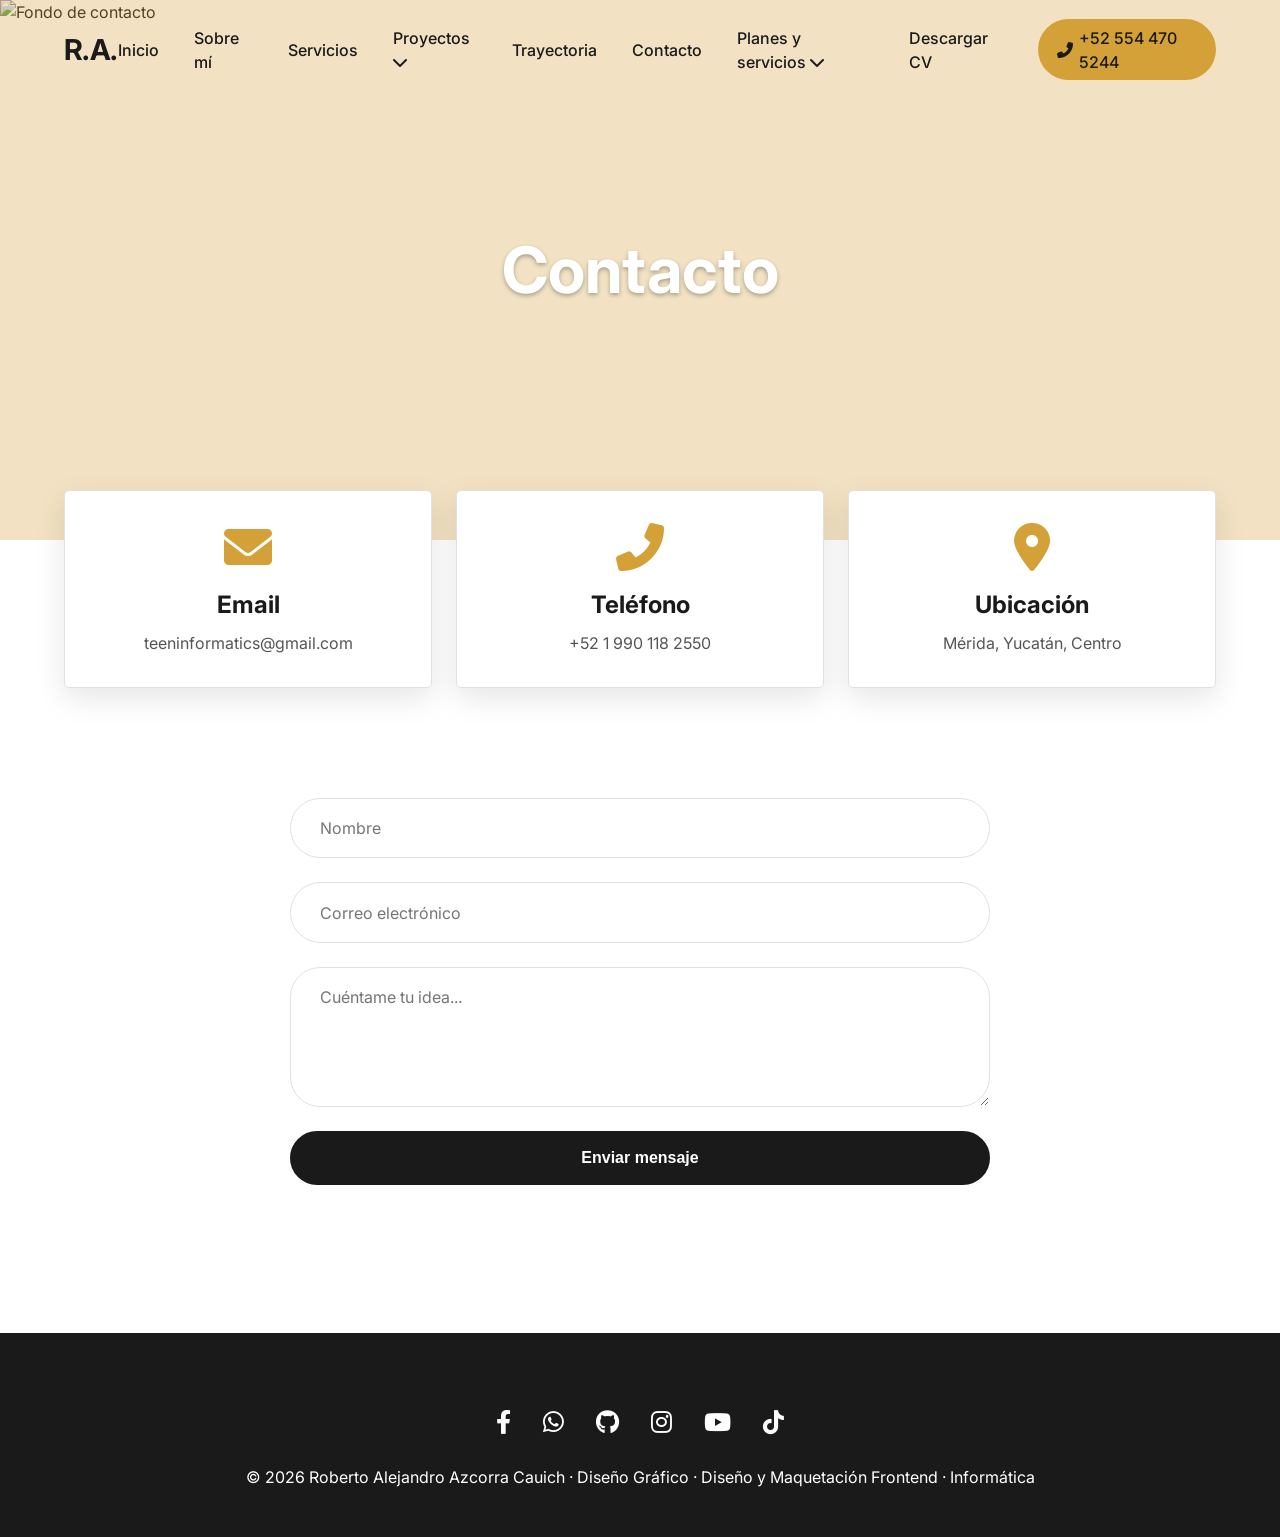
==== contacto.html @ 72a68b07 "contacto nuevo" ====
<!DOCTYPE html>
<html lang="es">
<head>
  <meta charset="UTF-8">
  <meta name="viewport" content="width=device-width, initial-scale=1.0">
  <title>Roberto Azcorra · Contacto</title>
  <!-- Font Awesome -->
  <link rel="stylesheet" href="https://cdnjs.cloudflare.com/ajax/libs/font-awesome/6.0.0-beta3/css/all.min.css">
  <!-- Google Fonts Inter -->
  <link href="https://fonts.googleapis.com/css2?family=Inter:opsz,wght@14..32,300..700&display=swap" rel="stylesheet">
  <link rel="icon" href="favicon.png" type="image/x-icon">
  <!-- CSS externo -->
  <link rel="stylesheet" href="styles.css">
  <style>
    /* ===== ESTILOS ESPECÍFICOS PARA CONTACTO ===== */
    
    /* Hero con imagen de fondo (igual) */
    .contact-hero {
      position: relative;
      width: 100%;
      min-height: 60vh;
      display: flex;
      align-items: center;
      justify-content: center;
      overflow: hidden;
      padding: 0;
      margin: 0;
    }

    .contact-background {
      position: absolute;
      top: 0;
      left: 0;
      width: 100%;
      height: 100%;
      z-index: 1;
    }

    .contact-background img {
      width: 100%;
      height: 100%;
      object-fit: cover;
      display: block;
    }

    .contact-overlay {
      position: absolute;
      top: 0;
      left: 0;
      width: 100%;
      height: 100%;
      background-color: var(--mostaza);
      opacity: 0.3;
      z-index: 2;
      pointer-events: none;
    }

    .contact-hero-content {
      position: relative;
      z-index: 3;
      color: white;
      width: 100%;
      padding: 4rem 5%;
      text-align: center;
    }

    .contact-hero-content .page-title {
      color: white;
      text-shadow: 0 2px 4px rgba(0,0,0,0.3);
      font-size: 4rem;
      margin-bottom: 0;
    }

    .contact-hero-content .page-title span {
      color: white;
    }

    /* ===== CONTENEDOR DE LOS CUADROS (para posicionamiento) ===== */
    .contact-cards-wrapper {
      position: relative;
      width: 100%;
      display: flex;
      justify-content: center;
      margin-top: -50px; /* Hace que los cuadros se monten sobre la imagen */
      margin-bottom: 10px; /* Reducido para acercar el formulario */
      z-index: 10;
      padding: 0 5%;
    }

    /* Grid de cuadros (3 en desktop) */
    .contact-info-modern {
      display: grid;
      grid-template-columns: repeat(3, 1fr);
      gap: 1.5rem;
      max-width: 1200px;
      width: 100%;
    }

    .contact-card-modern {
      background: var(--blanco);
      border-radius: 5px;
      padding: 2rem 1.5rem;
      transition: all 0.3s ease;
      border: 1px solid var(--gris-medio);
      text-align: center;
      box-shadow: 0 10px 30px rgba(0,0,0,0.1);
      cursor: pointer; /* Indica que es clickeable */
    }

    .contact-card-modern:hover {
      transform: translateY(-10px);
      border-color: var(--mostaza);
      box-shadow: 0 15px 35px rgba(212, 160, 56, 0.2);
    }

    .contact-card-modern i {
      font-size: 3rem;
      color: var(--mostaza);
      margin-bottom: 1rem;
      display: inline-block;
      transition: transform 0.3s ease;
    }

    .contact-card-modern:hover i {
      transform: scale(1.1);
    }

    .contact-card-modern h3 {
      font-size: 1.5rem;
      margin-bottom: 0.5rem;
      color: var(--negro-mate);
    }

    .contact-card-modern a,
    .contact-card-modern p {
      color: #555;
      text-decoration: none;
      font-size: 1rem;
      transition: color 0.2s;
      word-break: break-word;
    }

    .contact-card-modern a:hover {
      color: var(--mostaza);
    }

    /* ===== TOAST PARA COPIADO ===== */
    .copy-toast {
      position: fixed;
      top: 20px;
      left: 50%;
      transform: translateX(-50%);
      background-color: var(--negro-mate);
      color: var(--blanco);
      padding: 0.8rem 1.5rem;
      border-radius: 40px;
      font-size: 1rem;
      box-shadow: var(--sombra-media);
      z-index: 2000;
      opacity: 0;
      transition: opacity 0.3s ease;
      pointer-events: none;
      border: 1px solid var(--mostaza);
    }

    .copy-toast.show {
      opacity: 1;
    }

    /* ===== RESPONSIVE ===== */
    @media (max-width: 768px) {
      .contact-cards-wrapper {
        margin-top: -30px; /* Menos superposición en móvil */
        margin-bottom: 5px;
        padding: 0 1rem;
      }

      .contact-info-modern {
        grid-template-columns: 1fr 1fr; /* Dos columnas */
        gap: 1rem;
      }

      /* El tercer elemento (ubicación) ocupa las dos columnas */
      .contact-info-modern .contact-card-modern:last-child {
        grid-column: span 2;
        max-width: 100%;
      }

      .contact-card-modern {
        padding: 1.5rem 1rem;
      }

      .contact-card-modern i {
        font-size: 2.5rem;
      }

      .contact-card-modern h3 {
        font-size: 1.3rem;
      }
    }

    @media (max-width: 480px) {
      .contact-cards-wrapper {
        margin-top: -20px;
        margin-bottom: 0;
      }

      .contact-card-modern {
        padding: 1.2rem 0.8rem;
      }

      .contact-card-modern i {
        font-size: 2rem;
      }

      .contact-card-modern h3 {
        font-size: 1.1rem;
      }

      .contact-card-modern a,
      .contact-card-modern p {
        font-size: 0.9rem;
      }
    }

    /* Ajustes para el formulario (se mantiene igual) */
    .contact-main {
      background-color: var(--blanco);
      padding: 0 5% 3rem; /* Reducido el padding superior */
    }

    .contact-form {
      max-width: 700px;
      margin: 0 auto 0; /* Ajuste de margen */
    }

    /* Eliminar estilos antiguos que puedan interferir */
    .contact-info-modern {
      margin: 0; /* Reseteamos márgenes */
    }
  </style>
</head>
<body>
  <div id="loader"><div class="loader-spinner"></div></div>
  <div id="progress-bar"></div>
  <div id="back-to-top"><i class="fas fa-arrow-up"></i></div>

  <!-- Overlay para menú responsivo -->
  <div id="menu-overlay"></div>

  <!-- NAVBAR CON CLASE SCROLLED (siempre oscuro) -->
  <nav class="navbar scrolled" id="navbar">
    <div class="logo"><a href="index.html">R.A.</a></div>
    <!-- Botón hamburguesa animado -->
    <div class="menu-toggle" id="menuToggle">
      <span></span>
      <span></span>
      <span></span>
    </div>    
    <ul class="nav-links" id="navLinks">
      <li><a href="index.html#hero">Inicio</a></li>
      <li><a href="index.html#about">Sobre mí</a></li>
      <li><a href="index.html#services">Servicios</a></li>
      <!-- Primer dropdown: Proyectos -->
      <li class="dropdown">
        <a href="index.html#portfolio" class="dropbtn">Proyectos <i class="fas fa-chevron-down"></i></a>
        <ul class="dropdown-content">
          <li><a href="index.html#identidad">Identidad Visual</a></li>
          <li><a href="index.html#Media">Media Social</a></li>
          <li><a href="index.html#editorial">Editorial</a></li>
          <li><a href="index.html#branding">Branding</a></li>
          <li><a href="index.html#diseño">Diseño UI/UX</a></li>
        </ul>
      </li>
      <li><a href="index.html#experience">Trayectoria</a></li>
      <li><a href="contacto.html">Contacto</a></li>
      <!-- Segundo dropdown: Planes y servicios -->
      <li class="dropdown">
        <a href="servicios.html" class="dropbtn">Planes y servicios <i class="fas fa-chevron-down"></i></a>
        <ul class="dropdown-content">
          <li><a href="servicios.html#freelancer">Planes Freelancer</a></li>
          <li><a href="servicios.html#grafico">Diseño Gráfico</a></li>
          <li><a href="servicios.html#tarjetas">Tarjetas de Presentación</a></li>
          <li><a href="servicios.html#brochures">Brochures</a></li>
          <li><a href="servicios.html#invitaciones">Invitaciones</a></li>
        </ul>
      </li>
      <li><a href="CV_Roberto_Azcorra.pdf" download>Descargar CV</a></li>
      <li><a href="tel:+525544705244" class="phone-link"><i class="fas fa-phone-alt"></i> +52 554 470 5244</a></li>

      <!-- REDES SOCIALES (solo visibles en móvil) -->
      <li class="social-header">Encuéntrame en redes sociales</li>
      <li class="social-items">
        <a href="https://www.facebook.com/TeenInformaticsCode/" class="social-item" target="_blank"><i class="fab fa-facebook-f"></i></a>
        <a href="https://www.instagram.com/teen_informatics/" class="social-item" target="_blank"><i class="fab fa-instagram"></i></a>
        <a href="https://www.youtube.com/@TeenInformatics-j7c" class="social-item" target="_blank"><i class="fab fa-youtube"></i></a>
        <a href="https://www.tiktok.com/@teen.informatics" class="social-item" target="_blank"><i class="fab fa-tiktok"></i></a>
        <a href="https://wa.me/5219901182550" class="social-item" target="_blank"><i class="fab fa-whatsapp"></i></a>
        <a href="#" class="social-item" target="_blank"><i class="fab fa-github"></i></a>
      </li>
    </ul>
  </nav>

  <!-- HERO DE CONTACTO CON IMAGEN DE FONDO -->
  <section class="contact-hero">
    <div class="contact-background">
      <img src="https://images.unsplash.com/photo-1522202176988-66273c2fd55f?q=80&w=2071&auto=format&fit=crop" alt="Fondo de contacto">
    </div>
    <div class="contact-overlay"></div>
    <div class="contact-hero-content">
      <h1 class="page-title reveal">Contacto</h1>
    </div>
  </section>

  <!-- CUADROS DE INFORMACIÓN (posicionados sobre la imagen) -->
  <div class="contact-cards-wrapper">
    <div class="contact-info-modern reveal">
      <div class="contact-card-modern" data-copy="teeninformatics@gmail.com" data-type="Correo">
        <i class="fas fa-envelope"></i>
        <h3>Email</h3>
        <a href="mailto:teeninformatics@gmail.com">teeninformatics@gmail.com</a>
      </div>
      <div class="contact-card-modern" data-copy="+5219901182550" data-type="Teléfono">
        <i class="fas fa-phone-alt"></i>
        <h3>Teléfono</h3>
        <a href="tel:+525544705244">+52 1 990 118 2550</a>
      </div>
      <div class="contact-card-modern" data-copy="Mérida, Yucatán, Centro" data-type="Ubicación">
        <i class="fas fa-map-marker-alt"></i>
        <h3>Ubicación</h3>
        <p>Mérida, Yucatán, Centro</p>
      </div>
    </div>
  </div>

  <!-- TOAST PARA MENSAJE DE COPIA -->
  <div id="copyToast" class="copy-toast">¡Correo copiado al portapapeles!</div>

  <!-- FORMULARIO DE CONTACTO -->
  <main class="contact-main">
    <div class="container">
      <div class="contact-decoration">
        <span></span>
        <span></span>
        <span></span>
      </div>

      <!-- Formulario -->
      <form class="contact-form reveal" id="contactForm">
        <input type="text" name="nombre" placeholder="Nombre" required>
        <input type="email" name="email" placeholder="Correo electrónico" required>
        <textarea name="mensaje" rows="5" placeholder="Cuéntame tu idea..." required></textarea>
        <button class="btn btn-primary" type="submit">Enviar mensaje</button>
      </form>
    </div>
  </main>

  <!-- POPUP DE CONFIRMACIÓN -->
  <div id="popup-mensaje" class="popup">
    <div class="popup-contenido">
      <i class="fas fa-check-circle"></i>
      <h3>¡Mensaje enviado!</h3>
      <p>Gracias por contactarme. Te responderé a la brevedad.</p>
    </div>
  </div>

  <footer class="footer">
    <div class="social-links">
      <a href="https://www.facebook.com/TeenInformaticsCode/" target="_blank"><i class="fab fa-facebook-f"></i></a>
      <a href="https://wa.me/5219901182550" target="_blank"><i class="fab fa-whatsapp"></i></a>
      <a href="#" target="_blank"><i class="fab fa-github"></i></a>
      <a href="https://www.instagram.com/teen_informatics/" target="_blank"><i class="fab fa-instagram"></i></a>
      <a href="https://www.youtube.com/@TeenInformatics-j7c" target="_blank"><i class="fab fa-youtube"></i></a>
      <a href="https://www.tiktok.com/@teen.informatics" target="_blank"><i class="fab fa-tiktok"></i></a>
    </div>
    <p>© 2026 Roberto Alejandro Azcorra Cauich · Diseño Gráfico · Diseño y Maquetación Frontend · Informática</p>
  </footer>

  <!-- JavaScript externo -->
  <script src="scripts.js"></script>
  <script>
    // Función para copiar al portapapeles y mostrar toast
    document.querySelectorAll('.contact-card-modern').forEach(card => {
      card.addEventListener('click', function() {
        const textToCopy = this.dataset.copy;
        const type = this.dataset.type; // "Correo", "Teléfono" o "Ubicación"
        
        // Usar la API del portapapeles moderna
        navigator.clipboard.writeText(textToCopy).then(() => {
          const toast = document.getElementById('copyToast');
          toast.textContent = `¡${type} copiado al portapapeles!`;
          toast.classList.add('show');
          
          setTimeout(() => {
            toast.classList.remove('show');
          }, 2000);
        }).catch(err => {
          console.error('Error al copiar: ', err);
          // Fallback para navegadores antiguos
          const textarea = document.createElement('textarea');
          textarea.value = textToCopy;
          document.body.appendChild(textarea);
          textarea.select();
          document.execCommand('copy');
          document.body.removeChild(textarea);
          
          const toast = document.getElementById('copyToast');
          toast.textContent = `¡${type} copiado al portapapeles!`;
          toast.classList.add('show');
          
          setTimeout(() => {
            toast.classList.remove('show');
          }, 2000);
        });
      });
    });
  </script>
</body>
</html>
---- styles.css ----
/* ===== RESET Y VARIABLES ===== */
* {
  margin: 0;
  padding: 0;
  box-sizing: border-box;
}

html {
  scroll-behavior: smooth;
}

body {
  font-family: 'Inter', sans-serif;
  background-color: #ffffff;
  color: #1a1a1a;
  line-height: 1.5;
  overflow-x: hidden;
}

:root {
  --blanco: #ffffff;
  --negro-mate: #1a1a1a;
  --mostaza: #d4a038;
  --mostaza-oscuro: #b8862c;
  --gris-claro: #f5f5f7;
  --gris-medio: #e0e0e0;
  --gris-texto: #555555;
  --sombra-suave: 0 20px 35px -10px rgba(0,0,0,0.1);
  --sombra-media: 0 25px 50px -12px rgba(0,0,0,0.25);
}

/* ===== COMPENSACIÓN PARA NAVBAR FIJO ===== */
#hero, #about, #services, #portfolio, #experience, #education, #skills, #hobbies, #contact,
#identidad, #Media, #editorial, #branding, #diseño,
#freelancer, #grafico, #logos, #tarjetas, #brochures, #invitaciones {
  scroll-margin-top: 80px; /* Ajusta según la altura de tu navbar */
}

/* ===== LOADER ===== */
#loader {
  position: fixed;
  top: 0;
  left: 0;
  width: 100%;
  height: 100%;
  background: var(--blanco);
  display: flex;
  justify-content: center;
  align-items: center;
  z-index: 2000;
  transition: opacity 0.6s ease, visibility 0.6s;
}

.loader-spinner {
  width: 60px;
  height: 60px;
  border: 5px solid var(--gris-medio);
  border-top-color: var(--mostaza);
  border-radius: 50%;
  animation: spin 0.8s infinite linear;
}

@keyframes spin {
  to { transform: rotate(360deg); }
}

/* ===== BARRA DE PROGRESO ===== */
#progress-bar {
  position: fixed;
  top: 0;
  left: 0;
  width: 0%;
  height: 4px;
  background: var(--mostaza);
  z-index: 1000;
  transition: width 0.1s ease;
  box-shadow: 0 0 10px var(--mostaza);
}

/* ===== BOTÓN VOLVER ARRIBA ===== */
#back-to-top {
  position: fixed;
  bottom: 30px;
  right: 30px;
  width: 50px;
  height: 50px;
  border-radius: 50%;
  background: var(--negro-mate);
  color: var(--mostaza);
  border: 2px solid var(--mostaza);
  display: flex;
  justify-content: center;
  align-items: center;
  font-size: 1.5rem;
  cursor: pointer;
  opacity: 0;
  visibility: hidden;
  transition: all 0.3s ease;
  z-index: 99;
  box-shadow: 0 4px 15px rgba(0,0,0,0.2);
}

#back-to-top.show {
  opacity: 1;
  visibility: visible;
}

#back-to-top:hover {
  background: var(--mostaza);
  color: var(--negro-mate);
  transform: scale(1.1);
}

/* ===== OVERLAY PARA MENÚ RESPONSIVO ===== */
#menu-overlay {
  position: fixed;
  top: 0;
  left: 0;
  width: 100%;
  height: 100%;
  background: rgba(0,0,0,0.5);
  z-index: 98;
  opacity: 0;
  visibility: hidden;
  transition: opacity 0.4s ease;
  pointer-events: none;
}

#menu-overlay.active {
  opacity: 1;
  visibility: visible;
  pointer-events: auto;
}

/* ===== NAVBAR ===== */
.navbar {
  position: fixed;
  top: 0;
  left: 0;
  width: 100%;
  padding: 1.2rem 5%;
  display: flex;
  justify-content: space-between;
  align-items: center;
  z-index: 100;
  transition: all 0.3s ease;
  background: transparent;
}

.navbar.scrolled {
  background: var(--negro-mate);
  padding: 0.8rem 5%;
  box-shadow: 0 5px 20px rgba(0,0,0,0.1);
}

.logo a {
  font-size: 1.8rem;
  font-weight: 700;
  letter-spacing: -0.02em;
  text-decoration: none;
  color: var(--negro-mate);
  transition: color 0.2s;
}

.navbar.scrolled .logo a {
  color: var(--blanco);
}

.nav-links {
  display: flex;
  gap: 2.2rem;
  list-style: none;
  align-items: center;
}

.nav-links a {
  text-decoration: none;
  font-weight: 500;
  font-size: 1rem;
  color: var(--negro-mate);
  transition: color 0.2s;
  position: relative;
}

.navbar.scrolled .nav-links a {
  color: var(--blanco);
}

/* Línea inferior más suave */
.nav-links > li > a::after {
  content: '';
  position: absolute;
  bottom: -5px;
  left: 0;
  width: 0%;
  height: 2px;
  background: var(--mostaza);
  transition: width 0.6s cubic-bezier(0.25, 0.46, 0.45, 0.94);
}

.nav-links > li > a:hover::after {
  width: 100%;
}

.nav-links > li > a:hover {
  color: var(--mostaza);
}

.phone-link {
  background: var(--mostaza);
  color: var(--negro-mate) !important;
  padding: 0.4rem 1.2rem;
  border-radius: 40px;
  font-weight: 600;
  display: flex;
  align-items: center;
  gap: 0.4rem;
}

.phone-link i {
  font-size: 1rem;
}

.phone-link:hover {
  background: var(--mostaza-oscuro);
  transform: scale(1.05);
}

.phone-link::after {
  display: none;
}

/* ===== DROPDOWN (escritorio) con animación suave y puente ===== */
.dropdown {
  position: relative;
  display: inline-block;
}

/* Puente invisible para cubrir el espacio de 20px */
.dropdown::before {
  content: '';
  position: absolute;
  top: 100%;
  left: 0;
  width: 100%;
  height: 20px; /* debe coincidir con la separación */
  background: transparent;
  pointer-events: auto;
  z-index: 5;
}

.dropdown-content {
  position: absolute;
  top: calc(100% + 20px);
  left: 0;
  background-color: var(--blanco);
  min-width: 200px;
  border: none;
  border-radius: 0;
  box-shadow: none;
  z-index: 10;
  opacity: 0;
  visibility: hidden;
  transform: translateY(-8px);
  transition: opacity 0.3s ease, transform 0.3s ease, visibility 0.3s;
  pointer-events: none;
}

.dropdown:hover .dropdown-content {
  opacity: 1;
  visibility: visible;
  transform: translateY(0);
  pointer-events: auto;
}

.dropdown-content li {
  list-style: none;
}

.dropdown-content a {
  color: var(--negro-mate) !important;
  padding: 0.8rem 1.5rem;
  display: block;
  font-size: 0.9rem;
  border-bottom: 1px solid var(--gris-medio);
  transition: transform 0.3s ease, color 0.2s;
  position: relative;
}

.dropdown-content a:last-child {
  border-bottom: none;
}

.dropdown-content a:hover {
  transform: scale(1.03);
  color: var(--mostaza) !important;
  background-color: transparent;
}

.dropdown-content a::after {
  content: '';
  position: absolute;
  bottom: 0;
  left: 10%;
  width: 80%;
  height: 2px;
  background: var(--mostaza);
  transform: scaleX(0);
  transition: transform 0.3s ease;
}

.dropdown-content a:hover::after {
  transform: scaleX(1);
}

.dropdown:hover .dropdown-content {
  display: block;
}

/* menu toggle animado */
.menu-toggle {
  display: none;
  flex-direction: column;
  justify-content: space-between;
  width: 30px;
  height: 21px;
  cursor: pointer;
  z-index: 101;
}

.menu-toggle span {
  display: block;
  width: 100%;
  height: 3px;
  background-color: var(--negro-mate);
  border-radius: 3px;
  transition: all 0.3s ease;
}

.navbar.scrolled .menu-toggle span {
  background-color: var(--blanco);
}

/* Animación a X */
.menu-toggle.open span:nth-child(1) {
  transform: translateY(9px) rotate(45deg);
}
.menu-toggle.open span:nth-child(2) {
  opacity: 0;
}
.menu-toggle.open span:nth-child(3) {
  transform: translateY(-9px) rotate(-45deg);
}

/* ===== BOTÓN SCROLL ===== */
.btn-scroll {
  position: absolute;
  bottom: 30px;
  left: 50%;
  transform: translateX(-50%);
  display: inline-flex;
  align-items: center;
  justify-content: center;
  width: 52px;
  height: 52px;
  border: 2px solid var(--mostaza);
  border-radius: 50%;
  color: var(--mostaza);
  font-size: 1.8rem;
  text-decoration: none;
  transition: all 0.3s ease;
  animation: bounce 2.5s infinite ease-in-out;
  background: transparent;
  backdrop-filter: blur(2px);
  z-index: 10;
}

.btn-scroll i {
  line-height: 1;
  transition: transform 0.2s;
}

.btn-scroll:hover {
  background-color: var(--mostaza);
  color: var(--negro-mate);
  border-color: var(--mostaza);
  transform: translateX(-50%) scale(1.1);
  animation: none;
}

.btn-scroll:hover i {
  transform: translateY(3px);
}

@keyframes bounce {
  0%, 20%, 50%, 80%, 100% {
    transform: translateX(-50%) translateY(0);
  }
  40% {
    transform: translateX(-50%) translateY(-12px);
  }
  60% {
    transform: translateX(-50%) translateY(-6px);
  }
}

/* ===== HERO ===== */
.hero {
  min-height: 94vh;
  display: flex;
  align-items: center;
  padding: 0 5%;
  background: var(--blanco);
  position: relative;
  overflow: hidden;
}

.hero-bg {
  position: absolute;
  inset: 0;
  background: radial-gradient(circle at 80% 30%, var(--mostaza) 0%, transparent 30%),
    repeating-linear-gradient(45deg, rgba(212, 160, 56, 0.03) 0px,
      rgba(212, 160, 56, 0.03) 2px, transparent 2px, transparent 8px);
  opacity: 0.4;
  pointer-events: none;
}

.hero-content {
  max-width: 1400px;
  margin: 0 auto;
  display: flex;
  align-items: center;
  gap: 4rem;
  flex-wrap: wrap;
  z-index: 2;
  width: 100%;
}

.hero-text {
  flex: 1 1 200px;
}

.hero-name {
  font-size: clamp(3rem, 8vw, 5rem);
  font-weight: 700;
  line-height: 1.1;
  color: var(--negro-mate);
}

.hero-name .mostaza {
  color: var(--mostaza);
}

.hero-tagline {
  font-size: 2.4rem;
  font-weight: 300;
  margin: 1rem 0 0.5rem;
  color: #333;
}

.hero-sub {
  font-size: 1.5rem;
  max-width: 600px;
  color: var(--gris-texto);
  margin-bottom: 2rem;
}

.btn-group {
  display: flex;
  flex-wrap: nowrap; /* Fuerza a que no se rompa la línea */
  gap: 1rem;
  justify-content: center;
}

.btn {
  padding: 1rem 2rem;
  border-radius: 50px;
  font-weight: 600;
  text-decoration: none;
  transition: all 0.3s ease;
  border: 2px solid transparent;
  display: inline-block;
  font-size: 1rem;
  cursor: pointer;
  white-space: nowrap; /* Evita que el texto se rompa en varias líneas */
}

.btn-primary {
  background: var(--negro-mate);
  color: var(--blanco);
  border-color: var(--negro-mate);
}

.btn-primary:hover {
  background: var(--mostaza);
  border-color: var(--mostaza);
  transform: translateY(-5px);
  box-shadow: 0 20px 30px -10px var(--mostaza);
}

.btn-secondary {
  background: transparent;
  border-color: var(--negro-mate);
  color: var(--negro-mate);
}

.btn-secondary:hover {
  background: var(--mostaza);
  border-color: var(--mostaza);
  color: var(--negro-mate);
  transform: translateY(-5px);
}

/* ===== FOTO CON BORDE ANIMADO ===== */
.hero-foto {
  flex: 0 0 360px;
  display: flex;
  justify-content: center;
}

.foto-wrapper {
  width: 520px;
  height: 520px;
  border-radius: 50%;
  position: relative;
  box-shadow: var(--sombra-media);
}

.foto-wrapper img {
  width: 100%;
  height: 100%;
  object-fit: cover;
  display: block;
  border-radius: 50%;
}

.animated-border {
  position: absolute;
  top: 0;
  left: 0;
  width: 100%;
  height: 100%;
  border-radius: 50%;
  border: 7px solid transparent;
  border-top-color: var(--mostaza);
  border-right-color: var(--mostaza);
  border-bottom-color: transparent;
  border-left-color: transparent;
  animation: rotateBorder 4s linear infinite, pulseGlow 2s ease-in-out infinite;
  box-shadow: 0 0 15px var(--mostaza);
  z-index: 2;
  pointer-events: none;
}

@keyframes rotateBorder {
  0% { transform: rotate(0deg); }
  100% { transform: rotate(360deg); }
}

@keyframes pulseGlow {
  0% { opacity: 0.6; box-shadow: 0 0 10px var(--mostaza); }
  50% { opacity: 1; box-shadow: 0 0 25px var(--mostaza), 0 0 40px var(--mostaza); }
  100% { opacity: 0.6; box-shadow: 0 0 10px var(--mostaza); }
}

/* ===== BOTÓN SCROLL ===== */
.btn-scroll {
  position: absolute;
  bottom: 30px;
  left: 50%;
  transform: translateX(-50%);
  display: inline-flex;
  align-items: center;
  justify-content: center;
  width: 52px;
  height: 52px;
  border: 2px solid var(--mostaza);
  border-radius: 50%;
  color: var(--mostaza);
  font-size: 1.8rem;
  text-decoration: none;
  transition: all 0.3s ease;
  animation: bounce 2.5s infinite ease-in-out;
  background: transparent;
  backdrop-filter: blur(2px);
  z-index: 10;
}

.btn-scroll i {
  line-height: 1;
  transition: transform 0.2s;
}

.btn-scroll:hover {
  background-color: var(--mostaza);
  color: var(--negro-mate);
  border-color: var(--mostaza);
  transform: translateX(-50%) scale(1.1);
  animation: none;
}

.btn-scroll:hover i {
  transform: translateY(3px);
}

@keyframes bounce {
  0%, 20%, 50%, 80%, 100% {
    transform: translateX(-50%) translateY(0);
  }
  40% {
    transform: translateX(-50%) translateY(-12px);
  }
  60% {
    transform: translateX(-50%) translateY(-6px);
  }
}

/* ===== RESPONSIVE PARA HERO ===== */
@media (max-width: 992px) {
  .hero {
    flex-direction: column;
    justify-content: center;
    padding-top: 60px; /* Reducido para subir el contenido */
    padding-bottom: 0;
  }

  .hero-content {
    flex-direction: column;
    text-align: center;
    gap: 1.5rem; /* Reducido */
    justify-content: center;
  }

  .hero-text {
    margin-top: 0; /* Eliminado el margen superior */
  }

  .hero-name {
    font-size: 3.2rem;
  }

  .hero-tagline {
    font-size: 2.5rem;
  }

  .hero-sub {
    font-size: 1.2rem;
    margin-left: auto;
    margin-right: auto;
    margin-bottom: 1.5rem; /* Reducido */
  }

  .hero-foto {
    flex-basis: auto;
    margin-bottom: 0; /* Eliminado margen inferior */
  }

  .foto-wrapper {
    width: 320px;
    height: 320px;
  }

  .btn-group {
    justify-content: center;
    margin-bottom: 1rem; /* Reducido */
  }

  .btn-scroll {
    bottom: 5%; /* Posición relativa para adaptarse a la altura */
  }
}

@media (max-width: 576px) {
  .hero {
    padding-top: 50px;
  }

  .hero-name {
    font-size: 3rem;
  }

  .hero-tagline {
    font-size: 1.8rem;
  }

  .hero-sub {
    font-size: 1rem;
    margin-bottom: 1rem;
  }

  .foto-wrapper {
    width: 280px;
    height: 280px;
  }

  .btn-group {
     gap: 0.5rem; /* Reduce el espacio entre botones */
  }
  .btn-scroll {
    bottom: 5%;
    width: 44px;
    height: 44px;
    font-size: 1.5rem;
  }
  .btn {
    padding: 0.8rem 1.2rem; /* Reduce el padding */
    font-size: 0.9rem;
  }
}

@media (max-width: 400px) {
  .hero {
    padding-top: 40px;
  }

  .hero-name {
    font-size: 2.9rem;
  }

  .foto-wrapper {
    width: 240px;
    height: 240px;
  }

  .btn-scroll {
    bottom: 5%;
  }
    .btn-group {
    gap: 0.5rem; /* Reduce el espacio entre botones */
  }
  .btn {
    padding: 0.8rem 1.2rem; /* Reduce el padding */
    font-size: 0.9rem;
  }
  @media (max-width: 360px) {
  .btn {
    padding: 0.6rem 0.8rem; /* Padding aún más pequeño */
    font-size: 0.8rem;
  }
  .hero-name {
    font-size: 2.9rem;
  }
}
}
/* ===== REVEAL ===== */
.reveal {
  opacity: 0;
  transform: translateY(40px);
  transition: opacity 0.9s cubic-bezier(0.2, 0.9, 0.1, 1),
    transform 0.9s cubic-bezier(0.2, 0.9, 0.1, 1);
}

.reveal.visible {
  opacity: 1;
  transform: translateY(0);
}

/* ===== SECCIONES GENERALES ===== */
.container {
  max-width: 1400px;
  margin: 0 auto;
  padding: 100px 5%;
}

.section-title {
  font-size: 3rem;
  font-weight: 700;
  letter-spacing: -0.02em;
  margin-bottom: 2rem;
  color: var(--negro-mate);
}
.section-title2 {
  font-size: 1.5rem;
  font-weight: 700;
  letter-spacing: -0.02em;
  margin-bottom: 2rem;
  color: var(--gris-texto);
  text-align: center;
}
.section-title span {
  color: var(--mostaza);
}
/* ===== ABOUT (con imagen que aparece/desaparece y flota) ===== */
.about-grid {
  display: grid;
  grid-template-columns: 1fr 1fr;
  gap: 4rem;
  align-items: start;
}

.about-right {
  display: flex;
  flex-direction: column;
  gap: 2rem;
}

.about-image {
  width: 100%;
  max-width: 500px; /* Ajusta el tamaño de la imagen */
  margin: 0 auto;
  overflow: hidden;
  transition: opacity 0.9s cubic-bezier(0.2, 0.9, 0.1, 1), transform 0.9s cubic-bezier(0.2, 0.9, 0.1, 1);
  opacity: 0;
  transform: translateY(40px);
}

.about-image.visible {
  opacity: 1;
  transform: translateY(0);
}

/* Efecto flotante solo cuando es visible */
.about-image.visible {
  animation: float 3s infinite ease-in-out;
}

@keyframes float {
  0% { transform: translateY(0px); }
  50% { transform: translateY(-10px); }
  100% { transform: translateY(0px); }
}

.about-image img {
  width: 100%;
  height: auto;
  display: block;
  object-fit: cover;
}

/* Estilos para móvil */
@media (max-width: 992px) {
  .about-grid {
    grid-template-columns: 1fr;
    gap: 2rem;
  }

  .about-right {
    order: 2; /* Coloca la imagen después del texto */
  }

  .about-image {
    max-width: 400px;
    margin: 0 auto 2rem;
  }
}

.about-text p {
  font-size: 1.2rem;
  color: #333;
  margin-bottom: 1.8rem;
}

.about-highlight {
  background: var(--gris-claro);
  padding: 2rem;
  border-radius: 20px;
  border-left: 6px solid var(--mostaza);
  box-shadow: var(--sombra-suave);
  transition: opacity 0.9s cubic-bezier(0.2, 0.9, 0.1, 1), transform 0.9s cubic-bezier(0.2, 0.9, 0.1, 1);
  opacity: 0;
  transform: translateY(40px);
}

.about-highlight.visible {
  opacity: 1;
  transform: translateY(0);
}

/* ===== SERVICIOS CUADRADOS - CONTENIDO CENTRADO ===== */
.services-grid {
  display: grid;
  grid-template-columns: repeat(auto-fit, minmax(280px, 1fr));
  gap: 2rem;
  margin-top: 2rem;
}

.service-card {
  position: relative;
  border-radius: 6px;
  overflow: hidden;
  box-shadow: var(--sombra-suave);
  transition: all 0.4s;
  background-size: cover;
  background-position: center;
  background-repeat: no-repeat;
  aspect-ratio: 1 / 1; /* Hace la tarjeta cuadrada */
  display: flex;
  align-items: center;
  justify-content: center;
  cursor: pointer;
}

.service-overlay {
  position: absolute;
  top: 0;
  left: 0;
  width: 100%;
  height: 100%;
  background-color: var(--mostaza);
  opacity: 0.9;
  z-index: 1;
  transition: opacity 0.3s;
}

.service-card:hover {
  transform: translateY(-10px);
  box-shadow: var(--sombra-media);
}

.service-card:hover .service-overlay {
  opacity: 0.6;
}

.service-content {
  position: relative;
  z-index: 2;
  color: white;
  padding: 1.5rem;
  width: 100%;
  text-align: center;
  display: flex;
  flex-direction: column;
  align-items: center;
  justify-content: center;
}

.service-icon {
  font-size: 2.5rem;
  color: white;
  margin-bottom: 0.5rem;
}

.service-content h3 {
  font-size: 1.3rem;
  margin-bottom: 0.5rem;
  color: white;
}

.service-content p {
  color: rgba(255, 255, 255, 0.95);
  font-size: 0.9rem;
  line-height: 1.4;
}

/* ===== MODAL CON SLIDE COMPLETO ===== */
.modal {
  display: none;
  position: fixed;
  z-index: 1000;
  left: 0;
  top: 0;
  width: 100%;
  height: 100%;
  background-color: rgba(0, 0, 0, 0.7);
  overflow: auto;
  opacity: 0;
  transition: opacity 0.3s ease;
}

.modal.show {
  display: flex;
  align-items: center;
  justify-content: center;
  opacity: 1;
}

.modal.hide {
  opacity: 0;
}

.modal-content {
  background-color: transparent; /* El fondo lo pone el slider */
  width: 80%;
  max-width: 900px;
  height: 70%;
  max-height: 700px;
  border-radius: 5px;
  overflow: hidden; /* Importante para que el slider no se salga */
  position: relative;
  box-shadow: var(--sombra-media);
  animation: modalFadeIn 0.4s;
}

.modal.hide .modal-content {
  animation: modalFadeOut 0.3s forwards;
}

@keyframes modalFadeIn {
  from { transform: scale(0.9); opacity: 0; }
  to { transform: scale(1); opacity: 1; }
}

@keyframes modalFadeOut {
  from { transform: scale(1); opacity: 1; }
  to { transform: scale(0.9); opacity: 0; }
}

.close-modal {
  position: absolute;
  top: 15px;
  right: 20px;
  color: white;
  font-size: 2rem;
  font-weight: bold;
  cursor: pointer;
  transition: color 0.2s;
  z-index: 30; /* Por encima del slider */
  text-shadow: 0 2px 5px rgba(0, 0, 0, 0.5);
}

.close-modal:hover {
  color: var(--mostaza);
}

/* Slider que contiene toda la ventana blanca (imagen + texto) */
.modal-slider {
  width: 100%;
  height: 100%;
  background-color: var(--blanco); /* Fondo blanco para que parezca la ventana */
  transition: transform 0.6s ease-in-out, opacity 0.6s ease-in-out;
  will-change: transform, opacity;
}

/* Clases para la animación de salida */
.modal-slider.slide-out-left {
  transform: translateX(-100%);
  opacity: 0;
}

.modal-slider.slide-out-right {
  transform: translateX(100%);
  opacity: 0;
}

/* Clases para la animación de entrada */
.modal-slider.slide-in-left {
  animation: slideInFromLeft 0.6s ease-in-out forwards;
}

.modal-slider.slide-in-right {
  animation: slideInFromRight 0.6s ease-in-out forwards;
}

@keyframes slideInFromLeft {
  from { transform: translateX(-100%); opacity: 0; }
  to { transform: translateX(0); opacity: 1; }
}

@keyframes slideInFromRight {
  from { transform: translateX(100%); opacity: 0; }
  to { transform: translateX(0); opacity: 1; }
}

/* Carrusel de imágenes (pegado arriba) */
.modal-carousel {
  position: relative;
  width: 100%;
  height: 200px;
  overflow: hidden;
  background: var(--gris-medio);
}

.carousel-container {
  position: relative;
  width: 100%;
  height: 100%;
}

.modal-image {
  position: absolute;
  top: 0;
  left: 0;
  width: 100%;
  height: 100%;
  object-fit: cover;
  opacity: 0;
  transition: opacity 0.8s ease;
}

.modal-image.active {
  opacity: 1;
}

/* Cuerpo del modal (texto y botones) */
.modal-body {
  display: flex;
  flex-direction: column;
  height: calc(100% - 200px); /* Ajusta según la altura del carrusel */
  padding: 1.5rem 2rem;
  overflow: hidden; /* Evita scroll doble */
}

#modalTitle {
  font-size: 2rem;
  margin-bottom: 1rem;
  color: var(--negro-mate);
}

#modalDescription {
   flex: 1; /* Ocupa el espacio disponible */
  overflow-y: auto; /* Scroll solo en la descripción si es necesario */
  margin-bottom: 1rem;
  padding-right: 0.5rem; /* Espacio para el scroll */
}

#modalDescription p {
  margin-bottom: 0.8rem;
}

/* Navegación entre servicios (flechas pequeñas) */
.modal-nav {
  flex-shrink: 0; /* Evita que se encoja */
  display: flex;
  justify-content: center;
  gap: 1rem;
  padding-top: 0.5rem;
  margin-top: 0.5rem;
  border-top: 1px solid var(--gris-medio); /* Línea opcional para separar */
}


.modal-nav button {
  background: var(--negro-mate);
  color: var(--blanco);
  border: none;
  width: 40px;
  height: 40px;
  border-radius: 50%;
  font-size: 1.2rem;
  cursor: pointer;
  transition: all 0.3s ease;
  display: flex;
  align-items: center;
  justify-content: center;
}

.modal-nav button:hover {
  background: var(--mostaza);
  color: var(--negro-mate);
  transform: scale(1.1);
}

/* Responsive */
@media (max-width: 768px) {
  .services-grid {
    grid-template-columns: repeat(2, 1fr) !important;
  }

  .modal-content {
    width: 90%;
    height: 80%;
  }

  .modal-carousel {
    height: 150px;
  }

  .modal-body {
     .modal-body {
    padding: 1rem;
    height: calc(100% - 150px); /* Altura del carrusel en móvil */
  }
  }

  #modalTitle {
    font-size: 1.5rem;
  }

  .modal-nav button {
    width: 35px;
    height: 35px;
    font-size: 1rem;
  }
  .service-icon {
    font-size: 1.6rem;
  }
  
}

@media (max-width: 480px) {
  .service-card {
    aspect-ratio: 1 / 1;
  }

  .service-content {
    padding: 1rem;
  }

  .service-icon {
    font-size: 1.8rem;
    margin-bottom: -5px;
  }

  .service-content h3 {
    font-size: 1.1rem;
  }

  .service-content p {
    font-size: 0.8rem;
  }
.modal-body {
    height: calc(100% - 150px);
  }
  .modal-nav button {
    width: 30px;
    height: 30px;
    font-size: 0.9rem;
  }
}

/* ===== PORTAFOLIO ===== */
.portfolio-grid {
  display: grid;
  grid-template-columns: repeat(auto-fill, minmax(300px, 1fr));
  gap: 1.8rem;
  margin-top: 2rem;
}

.portfolio-item {
  border-radius: 24px;
  overflow: hidden;
  aspect-ratio: 4/3;
  position: relative;
  box-shadow: var(--sombra-suave);
  cursor: pointer;
}

.portfolio-item img {
  width: 100%;
  height: 100%;
  object-fit: cover;
  transition: transform 0.8s;
}

.portfolio-overlay {
  position: absolute;
  inset: 0;
  background: linear-gradient(to top, rgba(0,0,0,0.85), transparent);
  display: flex;
  flex-direction: column;
  justify-content: flex-end;
  padding: 1.8rem;
  opacity: 0;
  transition: opacity 0.4s;
  color: white;
}

.portfolio-item:hover .portfolio-overlay {
  opacity: 1;
}

.portfolio-item:hover img {
  transform: scale(1.1);
}

.portfolio-overlay h4 {
  color: var(--mostaza);
  font-size: 1.4rem;
  margin-bottom: 0.4rem;
}

.portfolio-overlay p {
  font-size: 0.95rem;
  margin-bottom: 0.5rem;
}

.portfolio-tag {
  background: var(--mostaza);
  color: var(--negro-mate);
  padding: 0.3rem 1.2rem;
  border-radius: 40px;
  font-size: 0.8rem;
  font-weight: 600;
  align-self: flex-start;
}

/* ===== TIMELINE ===== */
.timeline {
  border-left: 4px solid var(--mostaza);
  padding-left: 2rem;
  margin-left: 1rem;
}

.timeline-item {
  margin-bottom: 2.5rem;
  position: relative;
}

.timeline-item::before {
  content: '';
  width: 18px;
  height: 18px;
  background: var(--mostaza);
  border-radius: 50%;
  position: absolute;
  left: -2.6rem;
  top: 0.2rem;
}

.timeline-item h3 {
  font-size: 1.5rem;
  color: var(--negro-mate);
}

.timeline-item h4 {
  font-weight: 400;
  color: #666;
  margin: 0.2rem 0 0.5rem;
}

/* ===== EDUCACIÓN ===== */
.education-grid {
  display: grid;
  grid-template-columns: repeat(auto-fit, minmax(240px, 1fr));
  gap: 2rem;
  margin-top: 2rem;
}

.edu-card {
  background: var(--gris-claro);
  padding: 2rem;
  border-radius: 24px;
  text-align: center;
  transition: 0.3s;
  box-shadow: var(--sombra-suave);
}

.edu-card:hover {
  transform: translateY(-8px);
  background: var(--mostaza);
  color: var(--negro-mate);
}

.edu-card i {
  font-size: 2.5rem;
  color: var(--mostaza);
  margin-bottom: 1rem;
}

.edu-card:hover i {
  color: var(--negro-mate);
}

.edu-card h3 {
  font-size: 1.3rem;
  margin-bottom: 0.5rem;
}

.edu-card p {
  font-size: 0.95rem;
  color: #555;
}

.edu-card:hover p {
  color: #1a1a1a;
}

/* ===== HABILIDADES ===== */
.skills-wrapper {
  display: grid;
  grid-template-columns: repeat(2, 1fr);
  gap: 2rem;
  margin-top: 2rem;
}

.skill-item {
  margin-bottom: 1.2rem;
}

.skill-info {
  display: flex;
  justify-content: space-between;
  margin-bottom: 0.3rem;
}

.skill-bar-bg {
  height: 8px;
  background: var(--gris-medio);
  border-radius: 10px;
  overflow: hidden;
}

.skill-bar-fill {
  height: 100%;
  width: 0%;
  background: var(--mostaza);
  transition: width 1.2s ease;
}

/* ===== IDIOMAS Y PASATIEMPOS ===== */
.hobbies-wrapper {
  display: flex;
  flex-wrap: wrap;
  gap: 1.5rem;
  justify-content: center;
  margin-top: 2rem;
}

.lang-card {
  background: var(--gris-claro);
  padding: 1.2rem 2.5rem;
  border-radius: 60px;
  font-size: 1.2rem;
  font-weight: 500;
  display: flex;
  align-items: center;
  gap: 0.8rem;
  box-shadow: var(--sombra-suave);
  transition: 0.3s;
}

.lang-card i {
  color: var(--mostaza);
  font-size: 1.5rem;
}

.lang-card:hover {
  background: var(--mostaza);
  transform: scale(1.05);
}

.lang-card:hover i {
  color: var(--negro-mate);
}

.hobby-card {
  background: var(--gris-claro);
  padding: 1.2rem 2rem;
  border-radius: 60px;
  font-size: 1.2rem;
  display: flex;
  align-items: center;
  gap: 0.8rem;
  box-shadow: var(--sombra-suave);
  transition: 0.3s;
}

.hobby-card i {
  color: var(--mostaza);
}

.hobby-card:hover {
  background: var(--mostaza);
  transform: scale(1.05);
}

.hobby-card:hover i {
  color: var(--negro-mate);
}

/* ===== INFO ADICIONAL ===== */
.extra-grid {
  display: grid;
  grid-template-columns: repeat(auto-fit, minmax(280px, 1fr));
  gap: 1.8rem;
  margin-top: 2rem;
}

.extra-item {
  background: var(--gris-claro);
  padding: 1.8rem;
  border-radius: 24px;
  display: flex;
  flex-direction: column;
  align-items: center;
  text-align: center;
  transition: 0.3s;
  box-shadow: var(--sombra-suave);
}

.extra-item i {
  font-size: 2.2rem;
  color: var(--mostaza);
  margin-bottom: 1rem;
}

.extra-item:hover {
  background: var(--mostaza);
  transform: translateY(-6px);
}

.extra-item:hover i {
  color: var(--negro-mate);
}

.extra-item strong {
  font-size: 1.1rem;
  margin-bottom: 0.5rem;
}

/* ===== CONTACTO ===== */
.contact-cards {
  display: grid;
  grid-template-columns: repeat(auto-fit, minmax(220px, 1fr));
  gap: 2rem;
  margin: 3rem 0;
}
.contact-item{
  text-align: center;
}
.contact-card {
  background: var(--gris-claro);
  padding: 2rem;
  border-radius: 24px;
  text-align: center;
  transition: 0.3s;
  box-shadow: var(--sombra-suave);
}

.contact-card:hover {
  background: var(--mostaza);
  transform: translateY(-8px);
}

.contact-card i {
  font-size: 2.5rem;
  color: var(--mostaza);
  margin-bottom: 1rem;
}

.contact-card:hover i {
  color: var(--negro-mate);
}

.contact-card h3 {
  font-size: 1.3rem;
  margin-bottom: 0.5rem;
}

.contact-card a,
.contact-card p {
  color: #555;
  text-decoration: none;
  font-size: 1rem;
  word-break: break-word;
}

.contact-card:hover a,
.contact-card:hover p {
  color: var(--negro-mate);
}

.contact-form {
  max-width: 700px;
  margin: 2rem auto 0;
  display: grid;
  gap: 1.5rem;
}

.contact-form input,
.contact-form textarea {
  padding: 1.2rem 1.8rem;
  border: 1px solid var(--gris-medio);
  border-radius: 60px;
  font-family: inherit;
  font-size: 1rem;
  transition: 0.2s;
}

.contact-form textarea {
  border-radius: 30px;
  resize: vertical;
}

.contact-form input:focus,
.contact-form textarea:focus {
  outline: none;
  border-color: var(--mostaza);
  box-shadow: 0 0 0 3px rgba(212, 160, 56, 0.2);
}

/* ===== FOOTER ===== */
.footer {
  background: var(--negro-mate);
  color: var(--blanco);
  padding: 3rem 5%;
  text-align: center;
}

.social-links {
  display: flex;
  justify-content: center;
  gap: 2rem;
  margin: 1.5rem 0;
}

.social-links a {
  color: var(--blanco);
  font-size: 1.5rem;
  transition: color 0.2s;
}

.social-links a:hover {
  color: var(--mostaza);
}

/* ===== RESPONSIVE ===== */
@media (max-width: 992px) {
  .about-grid,
  .skills-wrapper,
  .tarjetas-grid {
    grid-template-columns: 1fr;
  }

  .hero-content {
    justify-content: center;
    text-align: center;
    gap: 2rem;
  }

  .hero-foto {
    flex-basis: auto;
    margin-bottom: 1rem;
  }

  .foto-wrapper {
    width: 280px;
    height: 280px;
  }

  .hero-text {
    margin-top: 2rem; /* reducir espacio superior */
  }

  .hero-name {
    font-size: 3rem;
  }

  .hero-tagline {
    font-size: 1.5rem;
  }

  .hero-sub {
    font-size: 1.2rem;
    margin-bottom: 1.5rem;
  }

  .btn-group {
    justify-content: center;
  }
   .phone-link {
    background: var(--mostaza);
    color: var(--blanco) !important;
    margin-top: 1rem;
    align-self: center;
  }

  /* Ajustar el botón scroll para que sea visible */
  .btn-scroll {
    bottom: 20px;
    width: 44px;
    height: 44px;
    font-size: 1.5rem;
  }

  /* Menú responsivo desde la derecha - FONDO BLANCO */
  .nav-links {
    display: flex;
    flex-direction: column;
    position: fixed;
    top: 0;
    right: -75%;
    width: 75%;
    height: 100vh;
    background: var(--blanco);
    padding: 80px 2rem 2rem;
    gap: 1.5rem;
    align-items: flex-start;
    transition: right 0.4s ease;
    box-shadow: -5px 0 20px rgba(0,0,0,0.1);
    z-index: 99;
  }

  .nav-links.active {
    right: 0;
  }

  .nav-links a {
    color: var(--negro-mate) !important;
    font-size: 1.2rem;
  }

  .nav-links > li > a:hover {
    color: var(--mostaza);
  }

  .nav-links > li > a::after {
    transition: width 0.6s cubic-bezier(0.25, 0.46, 0.45, 0.94);
  }

  .dropdown-content {
    position: static;
    max-height: 0;
    opacity: 0;
    overflow: hidden;
    background: var(--blanco);
    box-shadow: none;
    padding-left: 1rem;
    margin-top: 0;
    transition: max-height 0.5s ease, opacity 0.4s ease;
    border: none;
    border-radius: 0;
  }

  .dropdown.active .dropdown-content {
    max-height: 300px;
    opacity: 1;
  }

  .dropdown-content a {
    color: var(--negro-mate) !important;
    padding: 0.5rem 0;
    border-bottom: none;
    font-size: 1rem;
    transform: scale(1);
    transition: transform 0.3s ease, color 0.2s;
    white-space: normal;
    word-break: break-word;
  }

  .dropdown-content a:hover {
    transform: scale(1.05);
    color: var(--mostaza) !important;
    background: transparent;
  }

  .dropdown-content a::after {
    left: 0;
    width: 100%;
    height: 2px;
    background: var(--mostaza);
    transform: scaleX(0);
    transition: transform 0.3s ease;
  }

  .dropdown-content a:hover::after {
    transform: scaleX(1);
  }

  .menu-toggle {
    display: flex;
  }

  .phone-link {
    background: var(--mostaza);
    color: var(--blanco) !important;
    margin-top: 1rem;
    align-self: center;
    border-radius: 11px;
  }
}

@media (max-width: 576px) {
  .section-title {
    font-size: 2.4rem;
  }

  .hero-name {
    font-size: 2.6rem;
  }

  .hero-tagline {
    font-size: 1.5rem;
  }

  .hero-sub {
    font-size: 1.1rem;
  }

  .foto-wrapper {
    width: 240px;
    height: 240px;
  }

  .btn-scroll {
    bottom: 15px;
    width: 40px;
    height: 40px;
    font-size: 1.3rem;
  }
   .phone-link {
    background: var(--mostaza);
    color: var(--blanco) !important;
    margin-top: 1rem;
    align-self: center;
  }
}
/* ===== ESTILOS PARA EL NAVBAR CUANDO EL MENÚ ESTÁ ABIERTO ===== */
.navbar.menu-open {
  background-color: var(--blanco) !important;
  transition: background-color 0.3s ease;
}

.navbar.menu-open .logo a {
  color: var(--negro-mate) !important;
}

.navbar.menu-open .menu-toggle span {
  background-color: var(--negro-mate) !important;
}

/* Asegurar que la X se vea negra en menú abierto (sobre fondo blanco) */
.navbar.menu-open .menu-toggle.open span {
  background-color: var(--negro-mate) !important;
}

/* ===== REDES SOCIALES EN MENÚ RESPONSIVO ===== */
 /* ===== REDES SOCIALES EN MENÚ (OCULTAS EN ESCRITORIO) ===== */
.nav-links .social-header,
.nav-links .social-items {
  display: none;
}

@media (max-width: 992px) {
  .nav-links {
    padding-bottom: 3rem;
  }

  .nav-links .social-header {
    display: block;
    margin-top: auto; /* empuja hacia abajo */
    margin-bottom: 0.5rem;
    font-weight: 300;
    font-size: 0.9rem;
    color: #888;
    letter-spacing: 1px;
    width: 100%;
    text-align: center;
    border-bottom: 0.5px solid var(--gris-medio);
    padding-bottom: 0.5rem;
  }

  .nav-links .social-items {
    display: flex;
    gap: 1.2rem;
    margin-bottom: 2rem; /* separación del borde inferior */
    width: 100%;
    list-style: none;
    padding: 0;
    justify-content: center;
  }

  .nav-links .social-item {
    color: var(--mostaza);
    font-size: 1.5rem;
    transition: transform 0.2s ease, color 0.2s ease;
    text-decoration: none;
  }

  .nav-links .social-item:hover {
    transform: translateY(-3px);
  }
  .nav-links .social-item i {
    color: var(--gris-texto);
}
 /* QUITAR LA LÍNEA AMARILLA */
  .nav-links .social-item::after {
    display: none !important;
  }
}
/* ===== TIMELINE EDUCACIÓN (izquierda) ===== */
.timeline-education {
  border-left: 4px solid var(--mostaza);
  padding-left: 2rem;
  margin-left: 1rem;
}

.timeline-item-education {
  margin-bottom: 2.5rem;
  position: relative;
}

.timeline-item-education::before {
  content: '';
  width: 18px;
  height: 18px;
  background: var(--mostaza);
  border-radius: 50%;
  position: absolute;
  left: -2.6rem; /* ajustado para alinear con la línea */
  top: 0.2rem;
  box-shadow: 0 0 0 2px var(--blanco); /* opcional: borde blanco para resaltar */
}

.timeline-item-education h3 {
  font-size: 1.5rem;
  color: var(--negro-mate);
}

.timeline-item-education h4 {
  font-weight: 400;
  color: #666;
  margin: 0.2rem 0 0.5rem;
}

.timeline-item-education p {
  color: #333;
  line-height: 1.6;
}

/* Responsive: ajuste para pantallas pequeñas */
@media (max-width: 768px) {
  .timeline-education {
    padding-left: 1.5rem;
    margin-left: 0.5rem;
  }
  .timeline-item-education::before {
    left: -2.2rem; /* ajuste fino para móvil */
  }
}

/* ===== SECCIÓN IDIOMAS Y PASATIEMPOS CON IMAGEN DE FONDO ===== */
.hobbies-section {
  position: relative;
  width: 100%;
  min-height: 100vh; /* Ocupa al menos el alto de la pantalla */
  display: flex;
  align-items: center;
  justify-content: center;
  overflow: hidden;
  padding: 0;
  margin: 0;
}

.hobbies-background {
  position: absolute;
  top: 0;
  left: 0;
  width: 100%;
  height: 100%;
  z-index: 1;
}

.hobbies-background img {
  width: 100%;
  height: 100%;
  object-fit: cover; /* Cubre todo el área sin deformar */
  display: block;
}

.hobbies-overlay {
  position: absolute;
  top: 0;
  left: 0;
  width: 100%;
  height: 100%;
  background-color: var(--mostaza);
  opacity: 0.3; /* Ajusta según prefieras */
  z-index: 2;
  pointer-events: none;
}

.hobbies-content {
  position: relative;
  z-index: 3;
  color: white;
  width: 100%;
  padding: 4rem 5%;
  text-align: center;
}

.hobbies-content .section-title {
  color: white;
  text-shadow: 0 2px 4px rgba(0,0,0,0.3);
  margin-bottom: 2rem;
}

.hobbies-content .section-title span {
  color: white;
}

.hobbies-grid {
  display: grid;
  grid-template-columns: repeat(auto-fit, minmax(200px, 1fr));
  gap: 1.5rem;
  max-width: 1200px;
  margin: 0 auto;
}

.hobby-card {
  background: rgba(255, 255, 255, 0.15);
  backdrop-filter: blur(8px);
  -webkit-backdrop-filter: blur(8px);
  border-radius: 20px;
  padding: 2rem 1rem;
  text-align: center;
  box-shadow: 0 8px 20px rgba(0, 0, 0, 0.2);
  transition: transform 0.3s ease, background 0.3s ease;
  border: 1px solid rgba(255, 255, 255, 0.3);
  display: flex;
  flex-direction: column;
  align-items: center;
  justify-content: center;
}

.hobby-card:hover {
  transform: translateY(-10px);
  background: rgba(255, 255, 255, 0.25);
}

.hobby-card i {
  font-size: 2.5rem;
  color: white;
  margin-bottom: 1rem;
  text-shadow: 0 2px 5px rgba(0,0,0,0.3);
}

.hobby-card h3 {
  font-size: 1.3rem;
  margin-bottom: 0.5rem;
  color: white;
  font-weight: 600;
}

.hobby-card p {
  font-size: 0.9rem;
  color: rgba(255, 255, 255, 0.9);
  margin: 0;
}

/* Responsive: ajustes para diferentes tamaños */
@media (max-width: 768px) {
  .hobbies-grid {
    grid-template-columns: repeat(2, 1fr);
    gap: 1rem;
  }

  .hobby-card {
    padding: 1.5rem 0.8rem;
  }

  .hobby-card i {
    font-size: 2rem;
  }

  .hobby-card h3 {
    font-size: 1.1rem;
  }

  .hobby-card p {
    font-size: 0.8rem;
  }
}

@media (max-width: 480px) {
  .hobbies-grid {
    grid-template-columns: 1fr;
    max-width: 300px;
  }

  .hobby-card {
    padding: 1.2rem 0.8rem;
  }

  .hobbies-content {
    padding: 3rem 5%;
  }
}

/* Ajuste para pantallas muy pequeñas (menos de 360px) */
@media (max-width: 360px) {
  .hobby-card i {
    font-size: 1.8rem;
  }

  .hobby-card h3 {
    font-size: 1rem;
  }
}

/* ===== POPUP ANIMADO ===== */
.popup {
  position: fixed;
  top: 0;
  left: 0;
  width: 100%;
  height: 100%;
  display: flex;
  align-items: center;
  justify-content: center;
  pointer-events: none;
  z-index: 1000;
  opacity: 0;
  transition: opacity 0.3s ease;
}

.popup.mostrar {
  opacity: 1;
  pointer-events: none;
}

.popup-contenido {
  background: var(--blanco);
  padding: 2rem 2.5rem;
  border-radius: 30px;
  text-align: center;
  box-shadow: var(--sombra-media);
  max-width: 400px;
  transform: scale(0.8);
  transition: transform 0.3s ease;
  border: 1px solid var(--mostaza);
}

.popup.mostrar .popup-contenido {
  transform: scale(1);
}

.popup-contenido i {
  font-size: 4rem;
  color: var(--mostaza);
  margin-bottom: 1rem;
  animation: pop 0.5s ease;
}

.popup-contenido h3 {
  font-size: 1.8rem;
  margin-bottom: 0.5rem;
  color: var(--negro-mate);
}

.popup-contenido p {
  color: var(--gris-texto);
}

@keyframes pop {
  0% { transform: scale(0.2); opacity: 0; }
  80% { transform: scale(1.2); }
  100% { transform: scale(1); opacity: 1; }
}

/* ===== PROYECTOS SELECCIONADOS - FULL WIDTH ===== */
.portfolio-section {
  background-color: var(--blanco);
  padding: 0; /* eliminamos padding para que las imágenes toquen los bordes */
}
.section-title{
  text-align: center;
}
.container2 .section-title{
  margin-bottom: -20px;
}

.portfolio-description {
  text-align: center;
  font-size: 1.2rem;
  color: var(--gris-texto);
  max-width: 800px;
  margin: 0 auto 3rem auto;
  padding: 40px;
}

.full-width-img {
  display: block;
  width: 100vw; /* ocupa el 100% del viewport */
  margin: 2rem 0; /* espacio entre imágenes */
  margin-left: calc(-50vw + 50%); /* truco para centrar el bloque y que ocupe todo el ancho */
  position: relative;
  left: 50%;
  right: 50%;
  transform: translateX(-50%);
}

.full-width-img img {
  display: block;
  width: 100%;
  height: auto;
  object-fit: cover;
}

/* Ajuste para evitar desbordamiento horizontal */
html, body {
  overflow-x: hidden;
}

/* Responsive: ajuste de márgenes en móvil */
@media (max-width: 768px) {
  .full-width-img {
    margin: 1rem 0;
  }
}
.page-title {
  font-size: 3.5rem;
  font-weight: 700;
  text-align: center;
  margin-bottom: 0.5rem;
  color: var(--negro-mate);
}
.page-title span {
  color: var(--mostaza);
}
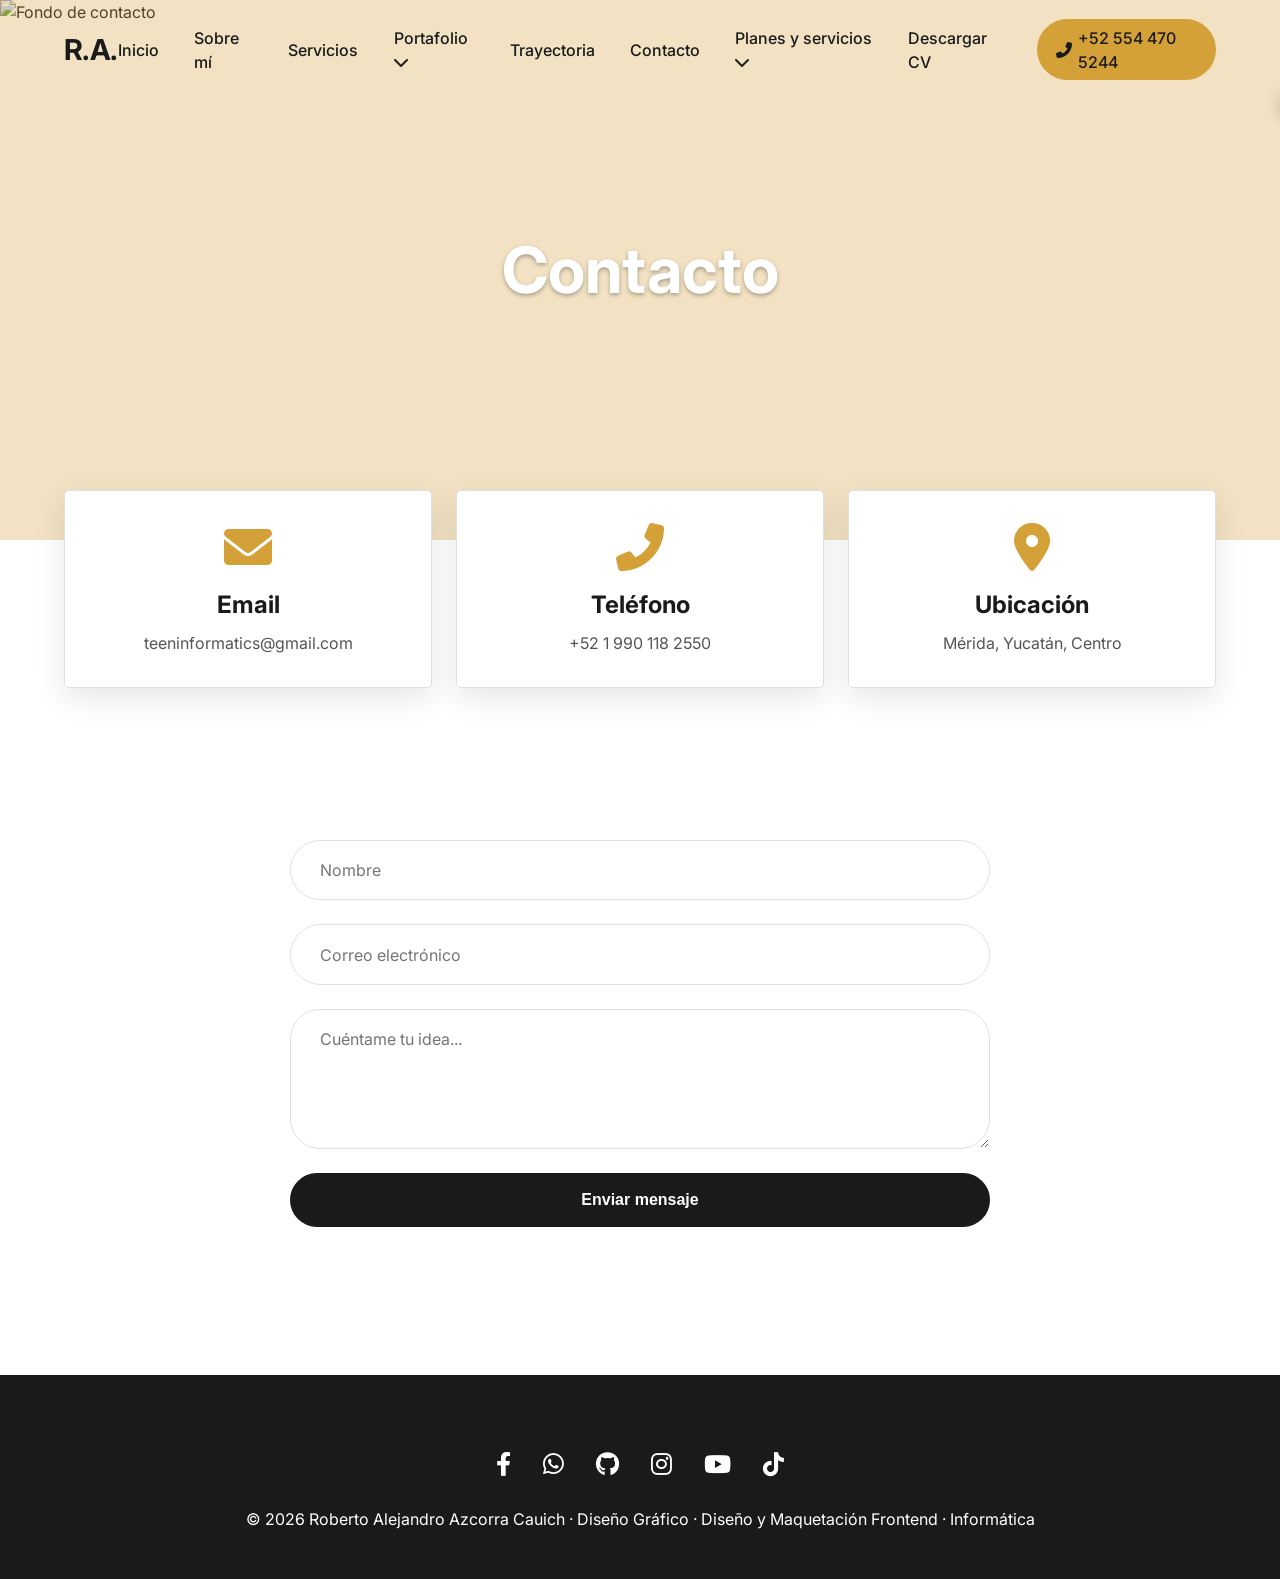
==== commit bcd12a6f: "MUCHOS CAMBIOS" ====
--- a/contacto.html
+++ b/contacto.html
@@ -82,7 +82,7 @@
       display: flex;
       justify-content: center;
       margin-top: -50px; /* Hace que los cuadros se monten sobre la imagen */
-      margin-bottom: 10px; /* Reducido para acercar el formulario */
+      margin-bottom: 20px; /* Espacio antes del formulario (ajustable) */
       z-index: 10;
       padding: 0 5%;
     }
@@ -144,34 +144,33 @@
       color: var(--mostaza);
     }
 
-    /* ===== TOAST PARA COPIADO ===== */
-    .copy-toast {
+    /* ===== NOTIFICACIÓN DE COPIA ===== */
+    .copy-notification {
       position: fixed;
-      top: 20px;
-      left: 50%;
-      transform: translateX(-50%);
-      background-color: var(--negro-mate);
-      color: var(--blanco);
-      padding: 0.8rem 1.5rem;
-      border-radius: 40px;
+      top: 90px;
+      right: 10px;
+      background-color: var(--blanco);
+      color: var(--negro-mate);
+      padding: 12px 24px;
+      border-radius: 8px;
+      box-shadow: 0 4px 15px rgba(0,0,0,0.2);
       font-size: 1rem;
-      box-shadow: var(--sombra-media);
-      z-index: 2000;
-      opacity: 0;
-      transition: opacity 0.3s ease;
-      pointer-events: none;
-      border: 1px solid var(--mostaza);
-    }
-
-    .copy-toast.show {
-      opacity: 1;
+      font-weight: 500;
+      z-index: 1000;
+      transform: translateX(120%);
+      transition: transform 0.3s ease;
+      border-left: 4px solid var(--mostaza);
+    }
+ 
+    .copy-notification.show {
+      transform: translateX(0);
     }
 
     /* ===== RESPONSIVE ===== */
     @media (max-width: 768px) {
       .contact-cards-wrapper {
         margin-top: -30px; /* Menos superposición en móvil */
-        margin-bottom: 5px;
+        margin-bottom: 15px;
         padding: 0 1rem;
       }
 
@@ -202,7 +201,7 @@
     @media (max-width: 480px) {
       .contact-cards-wrapper {
         margin-top: -20px;
-        margin-bottom: 0;
+        margin-bottom: 10px;
       }
 
       .contact-card-modern {
@@ -223,20 +222,20 @@
       }
     }
 
-    /* Ajustes para el formulario (se mantiene igual) */
+    /* ===== FORMULARIO (más cerca de los cuadros) ===== */
     .contact-main {
       background-color: var(--blanco);
-      padding: 0 5% 3rem; /* Reducido el padding superior */
+      padding: 1rem 5% 3rem; /* Reducido el padding superior de 2rem a 1rem */
     }
 
     .contact-form {
       max-width: 700px;
-      margin: 0 auto 0; /* Ajuste de margen */
+      margin: 1rem auto 0; /* Reducido de 2rem a 1rem */
     }
 
     /* Eliminar estilos antiguos que puedan interferir */
     .contact-info-modern {
-      margin: 0; /* Reseteamos márgenes */
+      margin: 0;
     }
   </style>
 </head>
@@ -263,7 +262,7 @@
       <li><a href="index.html#services">Servicios</a></li>
       <!-- Primer dropdown: Proyectos -->
       <li class="dropdown">
-        <a href="index.html#portfolio" class="dropbtn">Proyectos <i class="fas fa-chevron-down"></i></a>
+        <a href="index.html#portfolio" class="dropbtn">Portafolio <i class="fas fa-chevron-down"></i></a>
         <ul class="dropdown-content">
           <li><a href="index.html#identidad">Identidad Visual</a></li>
           <li><a href="index.html#Media">Media Social</a></li>
@@ -304,7 +303,7 @@
   <!-- HERO DE CONTACTO CON IMAGEN DE FONDO -->
   <section class="contact-hero">
     <div class="contact-background">
-      <img src="https://images.unsplash.com/photo-1522202176988-66273c2fd55f?q=80&w=2071&auto=format&fit=crop" alt="Fondo de contacto">
+      <img src="https://images.unsplash.com/photo-1519408469771-2586093c3f14?q=80&w=702&auto=format&fit=crop&ixlib=rb-4.1.0&ixid=M3wxMjA3fDB8MHxwaG90by1wYWdlfHx8fGVufDB8fHx8fA%3D%3D" alt="Fondo de contacto">
     </div>
     <div class="contact-overlay"></div>
     <div class="contact-hero-content">
@@ -333,8 +332,8 @@
     </div>
   </div>
 
-  <!-- TOAST PARA MENSAJE DE COPIA -->
-  <div id="copyToast" class="copy-toast">¡Correo copiado al portapapeles!</div>
+  <!-- NOTIFICACIÓN DE COPIA -->
+  <div id="copyNotification" class="copy-notification"></div>
 
   <!-- FORMULARIO DE CONTACTO -->
   <main class="contact-main">
@@ -378,42 +377,61 @@
 
   <!-- JavaScript externo -->
   <script src="scripts.js"></script>
+
+  <!-- JavaScript para copiar al portapapeles -->
   <script>
-    // Función para copiar al portapapeles y mostrar toast
-    document.querySelectorAll('.contact-card-modern').forEach(card => {
-      card.addEventListener('click', function() {
-        const textToCopy = this.dataset.copy;
-        const type = this.dataset.type; // "Correo", "Teléfono" o "Ubicación"
-        
-        // Usar la API del portapapeles moderna
-        navigator.clipboard.writeText(textToCopy).then(() => {
-          const toast = document.getElementById('copyToast');
-          toast.textContent = `¡${type} copiado al portapapeles!`;
-          toast.classList.add('show');
-          
-          setTimeout(() => {
-            toast.classList.remove('show');
-          }, 2000);
+    (function() {
+      // Elementos
+      const cards = document.querySelectorAll('.contact-card-modern');
+      const notification = document.getElementById('copyNotification');
+
+      if (!notification) return;
+
+      // Función para mostrar notificación
+      function showNotification(message) {
+        notification.textContent = message;
+        notification.classList.add('show');
+
+        // Ocultar después de 1.5 segundos
+        setTimeout(() => {
+          notification.classList.remove('show');
+        }, 2700);
+      }
+
+      // Función para copiar texto
+      function copyToClipboard(text) {
+        // Usar el API moderna
+        navigator.clipboard.writeText(text).then(() => {
+          // Éxito
         }).catch(err => {
-          console.error('Error al copiar: ', err);
           // Fallback para navegadores antiguos
           const textarea = document.createElement('textarea');
-          textarea.value = textToCopy;
+          textarea.value = text;
           document.body.appendChild(textarea);
           textarea.select();
           document.execCommand('copy');
           document.body.removeChild(textarea);
-          
-          const toast = document.getElementById('copyToast');
-          toast.textContent = `¡${type} copiado al portapapeles!`;
-          toast.classList.add('show');
-          
-          setTimeout(() => {
-            toast.classList.remove('show');
-          }, 2000);
+        });
+      }
+
+      // Asignar eventos a cada tarjeta
+      cards.forEach(card => {
+        card.addEventListener('click', function(e) {
+          // Prevenir que el clic en enlace dentro de la tarjeta navegue
+          if (e.target.tagName === 'A' || e.target.closest('a')) {
+            e.preventDefault();
+          }
+
+          const textToCopy = this.dataset.copy;
+          const type = this.dataset.type;
+
+          if (textToCopy) {
+            copyToClipboard(textToCopy);
+            showNotification(`${type} copiado en el portapapeles`);
+          }
         });
       });
-    });
+    })();
   </script>
 </body>
 </html>
--- a/styles.css
+++ b/styles.css
@@ -2130,8 +2130,8 @@
 
 /* ===== PROYECTOS SELECCIONADOS - FULL WIDTH ===== */
 .portfolio-section {
-  background-color: var(--blanco);
-  padding: 0; /* eliminamos padding para que las imágenes toquen los bordes */
+  background-color: #f5f8ff;
+  padding-top: 89px; /* eliminamos padding para que las imágenes toquen los bordes */
 }
 .section-title{
   text-align: center;
@@ -2150,14 +2150,9 @@
 }
 
 .full-width-img {
-  display: block;
-  width: 100vw; /* ocupa el 100% del viewport */
-  margin: 2rem 0; /* espacio entre imágenes */
-  margin-left: calc(-50vw + 50%); /* truco para centrar el bloque y que ocupe todo el ancho */
-  position: relative;
-  left: 50%;
-  right: 50%;
-  transform: translateX(-50%);
+ display: block;
+  width: 100%;
+  margin: 2rem 0;
 }
 
 .full-width-img img {
@@ -2187,4 +2182,12 @@
 }
 .page-title span {
   color: var(--mostaza);
+} 
+
+hr {  border: none;
+  height: 2px;
+  background: linear-gradient(90deg, transparent, var(--mostaza), var(--mostaza-oscuro), var(--mostaza), transparent);
+  width: 70%;
+  margin: 2rem auto;
+  border-radius: 2px;
 }
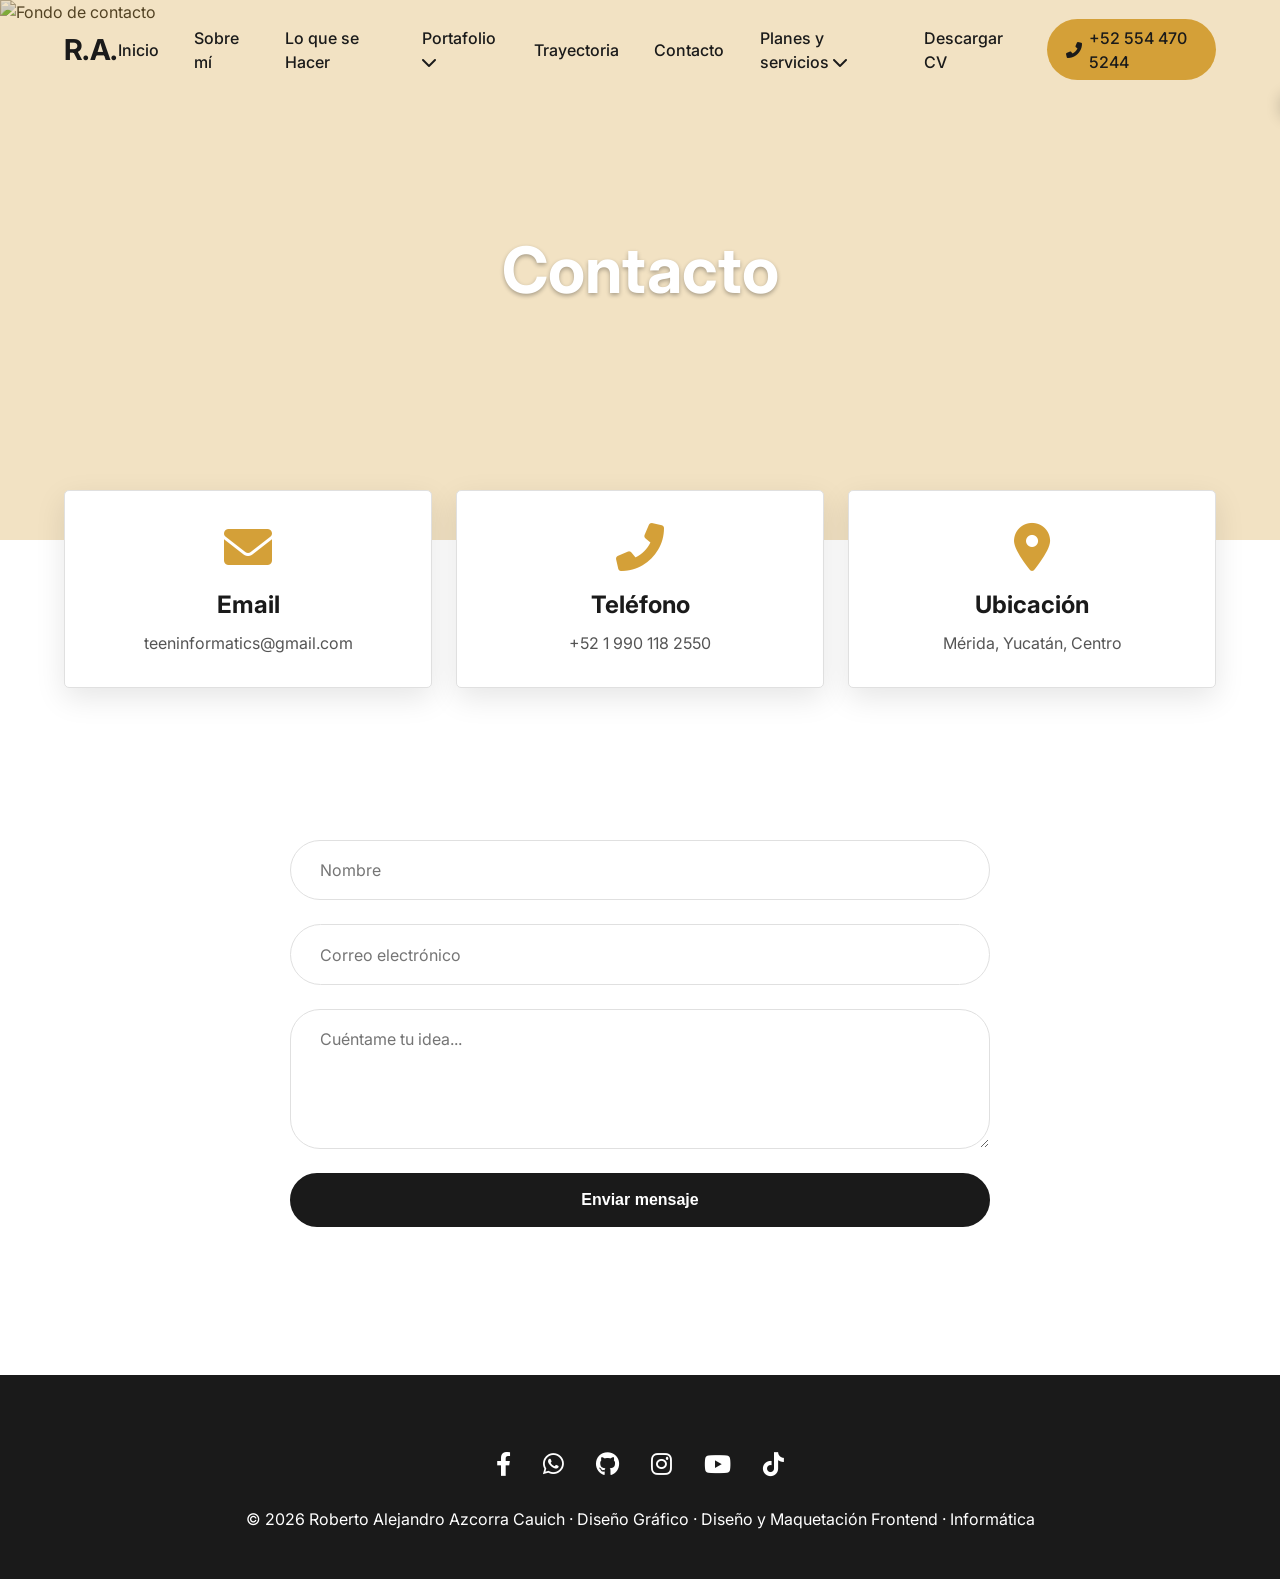
==== commit 38109410: "c" ====
--- a/contacto.html
+++ b/contacto.html
@@ -259,7 +259,7 @@
     <ul class="nav-links" id="navLinks">
       <li><a href="index.html#hero">Inicio</a></li>
       <li><a href="index.html#about">Sobre mí</a></li>
-      <li><a href="index.html#services">Servicios</a></li>
+      <li><a href="index.html#services">Lo que se Hacer</a></li>
       <!-- Primer dropdown: Proyectos -->
       <li class="dropdown">
         <a href="index.html#portfolio" class="dropbtn">Portafolio <i class="fas fa-chevron-down"></i></a>
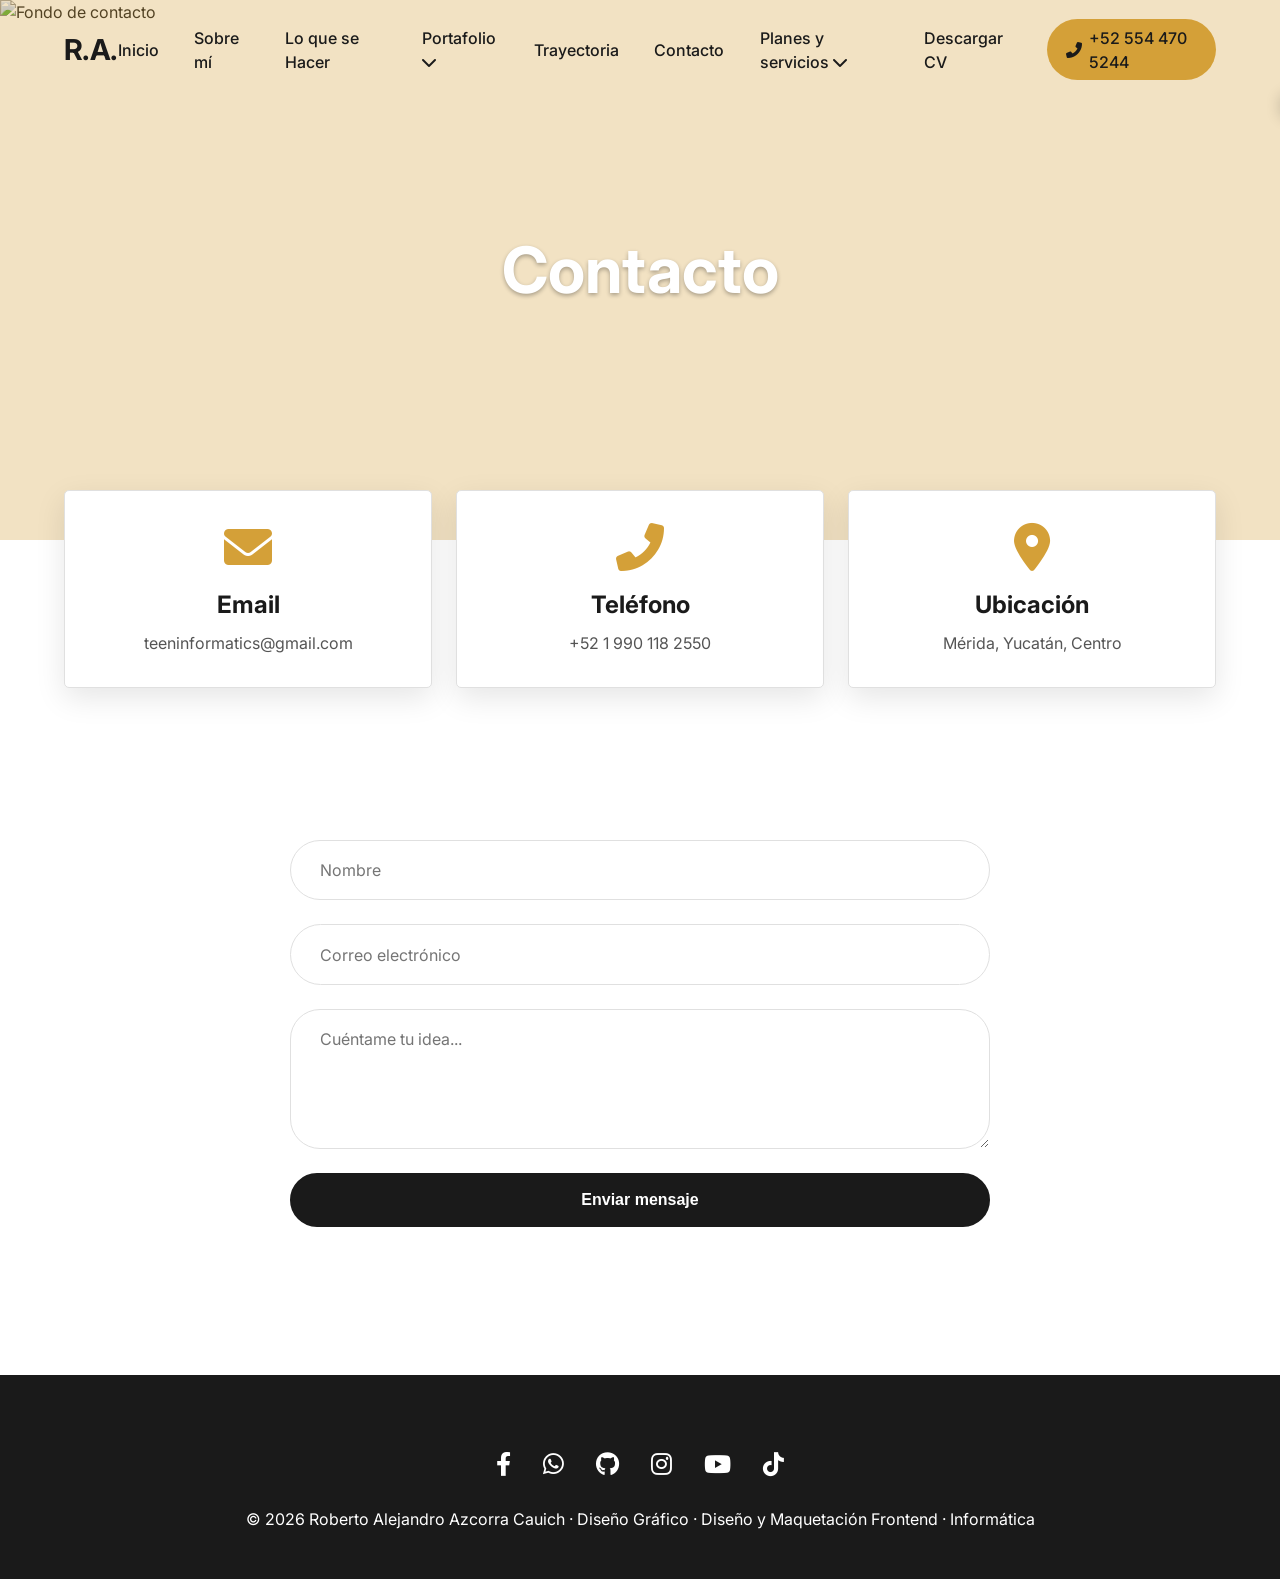
==== commit a87670b2: "new links in git" ====
--- a/contacto.html
+++ b/contacto.html
@@ -295,7 +295,7 @@
         <a href="https://www.youtube.com/@TeenInformatics-j7c" class="social-item" target="_blank"><i class="fab fa-youtube"></i></a>
         <a href="https://www.tiktok.com/@teen.informatics" class="social-item" target="_blank"><i class="fab fa-tiktok"></i></a>
         <a href="https://wa.me/5219901182550" class="social-item" target="_blank"><i class="fab fa-whatsapp"></i></a>
-        <a href="#" class="social-item" target="_blank"><i class="fab fa-github"></i></a>
+        <a href="https://github.com/portafolio-Az" class="social-item" target="_blank"><i class="fab fa-github"></i></a>
       </li>
     </ul>
   </nav>
--- a/styles.css
+++ b/styles.css
@@ -2131,46 +2131,38 @@
 /* ===== PROYECTOS SELECCIONADOS - FULL WIDTH ===== */
 .portfolio-section {
   background-color: #f5f8ff;
-  padding-top: 89px; /* eliminamos padding para que las imágenes toquen los bordes */
-}
-.section-title{
-  text-align: center;
-}
-.container2 .section-title{
-  margin-bottom: -20px;
-}
-
-.portfolio-description {
-  text-align: center;
-  font-size: 1.2rem;
-  color: var(--gris-texto);
-  max-width: 800px;
-  margin: 0 auto 3rem auto;
-  padding: 40px;
-}
-
-.full-width-img {
- display: block;
-  width: 100%;
-  margin: 2rem 0;
-}
-
-.full-width-img img {
+  padding-top: 80px; /* compensa el navbar fijo */
+  padding-bottom: 0; /* sin padding inferior */
+}
+
+.portfolio-section .full-width-img {
+  display: block;
+  width: 100%;
+  margin: 0; /* elimina todo margen */
+  line-height: 0; /* elimina espacio fantasma */
+}
+
+.portfolio-section .full-width-img img {
   display: block;
   width: 100%;
   height: auto;
   object-fit: cover;
-}
-
-/* Ajuste para evitar desbordamiento horizontal */
-html, body {
-  overflow-x: hidden;
-}
-
-/* Responsive: ajuste de márgenes en móvil */
+  vertical-align: bottom; /* elimina espacio inferior de imagen inline */
+}
+
+/* Ajuste de los hr dentro de la sección */
+.portfolio-section hr {
+  margin: 0;
+  width: 100%; /* opcional: si quieres que ocupe todo el ancho, o déjalo en 70% */
+  border: none;
+  height: 2px;
+  background: linear-gradient(90deg, transparent, var(--mostaza), var(--mostaza-oscuro), var(--mostaza), transparent);
+}
+
+/* Responsive: sin márgenes también en móvil */
 @media (max-width: 768px) {
-  .full-width-img {
-    margin: 1rem 0;
+  .portfolio-section .full-width-img {
+    margin: 0;
   }
 }
 .page-title {
